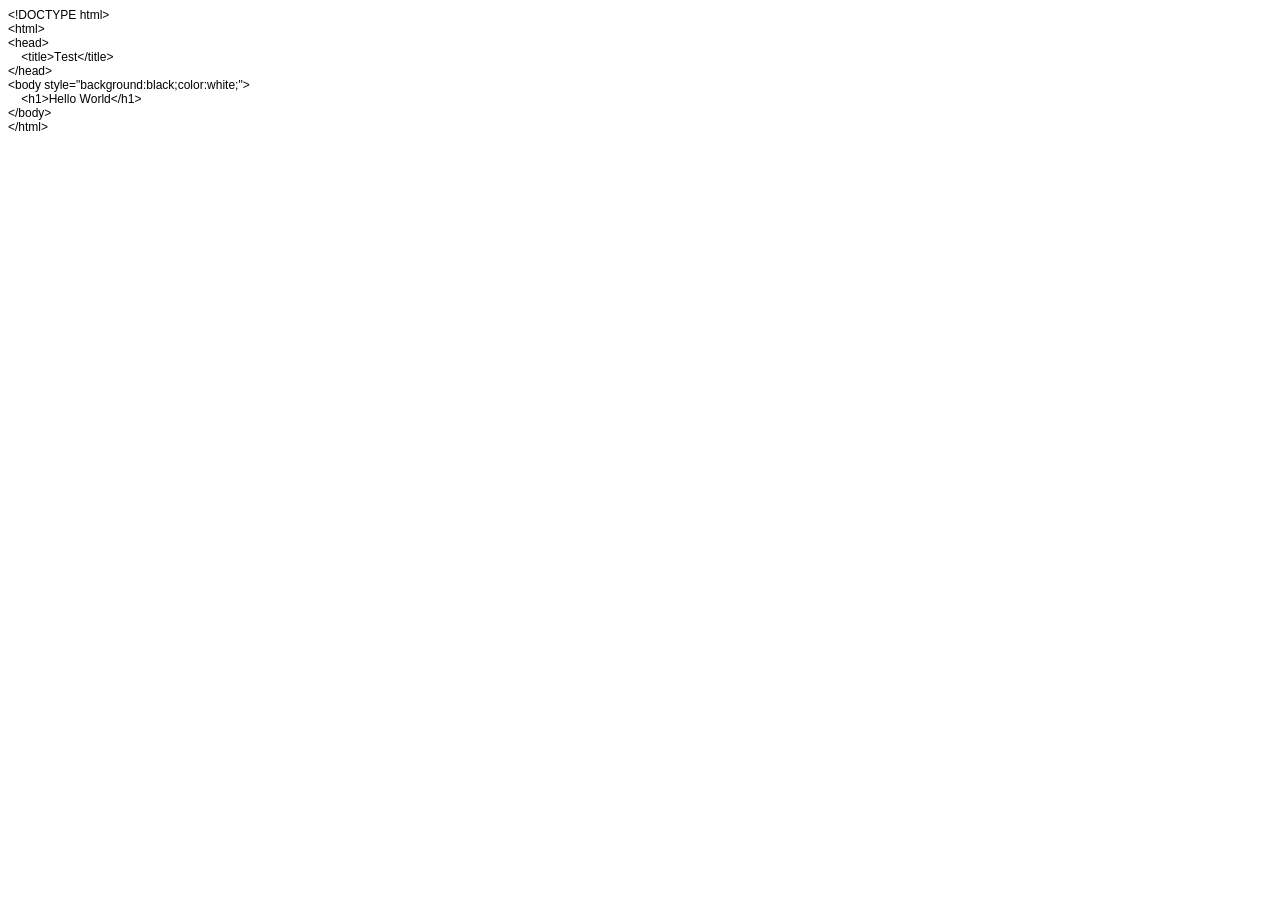
==== index.html @ 1a050148 "created file structure" ====
<!DOCTYPE html PUBLIC "-//W3C//DTD HTML 4.01//EN" "http://www.w3.org/TR/html4/strict.dtd">
<html>
<head>
  <meta http-equiv="Content-Type" content="text/html; charset=utf-8">
  <meta http-equiv="Content-Style-Type" content="text/css">
  <title></title>
  <meta name="Generator" content="Cocoa HTML Writer">
  <meta name="CocoaVersion" content="2685.3">
  <style type="text/css">
    p.p1 {margin: 0.0px 0.0px 0.0px 0.0px; font: 12.0px Helvetica; -webkit-text-stroke: #000000}
    span.s1 {font-kerning: none}
  </style>
</head>
<body>
<p class="p1"><span class="s1">&lt;!DOCTYPE html&gt;</span></p>
<p class="p1"><span class="s1">&lt;html&gt;</span></p>
<p class="p1"><span class="s1">&lt;head&gt;</span></p>
<p class="p1"><span class="s1"><span class="Apple-converted-space">    </span>&lt;title&gt;Test&lt;/title&gt;</span></p>
<p class="p1"><span class="s1">&lt;/head&gt;</span></p>
<p class="p1"><span class="s1">&lt;body style="background:black;color:white;"&gt;</span></p>
<p class="p1"><span class="s1"><span class="Apple-converted-space">    </span>&lt;h1&gt;Hello World&lt;/h1&gt;</span></p>
<p class="p1"><span class="s1">&lt;/body&gt;</span></p>
<p class="p1"><span class="s1">&lt;/html&gt;</span></p>
</body>
</html>
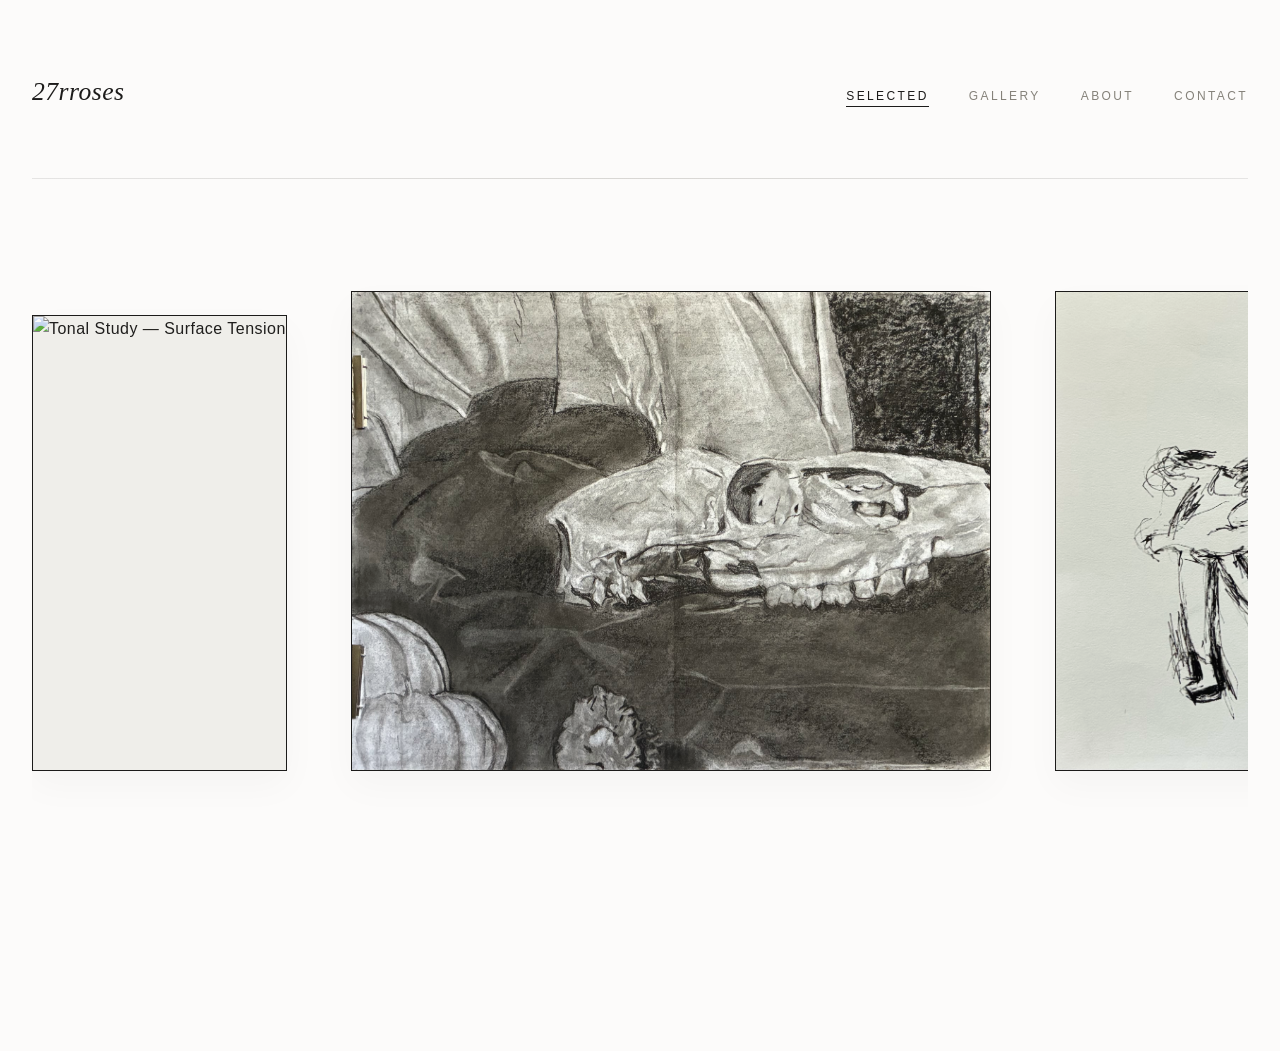
==== commit a14e3018: "built website" ====
--- a/index.html
+++ b/index.html
@@ -1,25 +1,67 @@
-<!DOCTYPE html PUBLIC "-//W3C//DTD HTML 4.01//EN" "http://www.w3.org/TR/html4/strict.dtd">
-<html>
+<!DOCTYPE html>
+<html lang="en">
 <head>
-  <meta http-equiv="Content-Type" content="text/html; charset=utf-8">
-  <meta http-equiv="Content-Style-Type" content="text/css">
-  <title></title>
-  <meta name="Generator" content="Cocoa HTML Writer">
-  <meta name="CocoaVersion" content="2685.3">
-  <style type="text/css">
-    p.p1 {margin: 0.0px 0.0px 0.0px 0.0px; font: 12.0px Helvetica; -webkit-text-stroke: #000000}
-    span.s1 {font-kerning: none}
-  </style>
+    <meta charset="UTF-8">
+    <meta name="viewport" content="width=device-width, initial-scale=1.0">
+    <title>27rroses Portfolio</title>
+    <link rel="stylesheet" href="css/styles.css">
 </head>
 <body>
-<p class="p1"><span class="s1">&lt;!DOCTYPE html&gt;</span></p>
-<p class="p1"><span class="s1">&lt;html&gt;</span></p>
-<p class="p1"><span class="s1">&lt;head&gt;</span></p>
-<p class="p1"><span class="s1"><span class="Apple-converted-space">    </span>&lt;title&gt;Test&lt;/title&gt;</span></p>
-<p class="p1"><span class="s1">&lt;/head&gt;</span></p>
-<p class="p1"><span class="s1">&lt;body style="background:black;color:white;"&gt;</span></p>
-<p class="p1"><span class="s1"><span class="Apple-converted-space">    </span>&lt;h1&gt;Hello World&lt;/h1&gt;</span></p>
-<p class="p1"><span class="s1">&lt;/body&gt;</span></p>
-<p class="p1"><span class="s1">&lt;/html&gt;</span></p>
+
+    <header>
+        <h1><a href="index.html">27rroses</a></h1>
+        <nav>
+            <ul>
+                <li><a href="index.html" class="active">Selected</a></li>
+                <li><a href="gallery.html">Gallery</a></li>
+                <li><a href="about.html">About</a></li>
+                <li><a href="contact.html">Contact</a></li>
+            </ul>
+        </nav>
+    </header>
+
+    <main>
+        <section class="index-grid">
+            
+            <div class="series-stack">
+                <div class="series-header">
+                    <h2 class="series-main-title"></h2>
+                    <p class="series-description"></p>
+                </div>
+
+                <div class="series-images">
+                    <div class="artwork-item">
+                        <div class="image-wrapper">
+                            <img src="assets/images/photography/s1.JPG" alt="Tonal Study — Surface Tension">
+                        </div>
+                        <div class="artwork-meta">
+                            <h3 class="artwork-title"></h3>
+                        </div>
+                    </div>
+                </div>
+            </div>
+            <div class="artwork-item">
+                <div class="image-wrapper">
+                    <img src="assets/images/charcoal/stilllifecharc.jpeg" alt="Modern Vintage Glamour I">
+                </div>
+                <div class="artwork-meta">
+                    <h2 class="artwork-title"></h2>
+                    <span class="artwork-category"></span>
+                </div>
+            </div>
+            <div class="artwork-item">
+                <div class="image-wrapper">
+                    <img src="assets/images/sketches/IMG_6584.jpeg" alt="Modern Vintage Glamour I">
+                </div>
+                <div class="artwork-meta">
+                    <h2 class="artwork-title"></h2>
+                    <span class="artwork-category"></span>
+                </div>
+            </div>
+
+        </section>
+    </main>
+
+    <script src="js/gallery.js"></script>
 </body>
-</html>
+</html>
--- a/css/styles.css
+++ b/css/styles.css
@@ -0,0 +1,533 @@
+/* ==========================================================================
+   QUIET LUXURY & MIXED METAL EDITORIAL FRAMEWORK
+   Project: 27rroses Portfolio
+   ========================================================================== */
+
+:root {
+    /* --- The Ambient Canvas Palette --- */
+    --bg-color: #fcfbfa;         /* Warm, creamy alabaster / soft ivory */
+    --text-primary: #1c1b1a;     /* Deep, soft charcoal (our rich black) */
+    --text-muted: #85827a;       /* Subdued stone / taupe */
+    
+    /* --- Metallic Light Elements --- */
+    --gold-brass: #ad9a78;       /* Satin, muted brass highlight */
+    --chrome-reflection: linear-gradient(135deg, #e0e0e0 0%, #ffffff 45%, #999999 55%, #f0f0f0 100%);
+    --brushed-steel: linear-gradient(90deg, rgba(28, 27, 26, 0.1) 0%, rgba(133, 130, 122, 0.3) 50%, rgba(28, 27, 26, 0.1) 100%);
+    
+    /* --- Structural & Animation Parameters --- */
+    --transition-smooth: all 0.5s cubic-bezier(0.16, 1, 0.3, 1);
+    --font-serif: "Didot", "Bodoni MT", "Cinzel", Georgia, serif;
+    --font-sans: "Inter", "Helvetica Neue", Arial, sans-serif;
+}
+
+/* --- Base Normalization --- */
+* { 
+    margin: 0; 
+    padding: 0; 
+    box-sizing: border-box; 
+}
+
+body {
+    background-color: var(--bg-color);
+    color: var(--text-primary);
+    font-family: var(--font-sans);
+    letter-spacing: 0.03em;
+    line-height: 1.6;
+    -webkit-font-smoothing: antialiased;
+    overflow-x: hidden; /* Strict barrier blocking horizontal browser sway */
+}
+
+/* ==========================================================================
+   HEADER & NAVIGATION STRUCTURE
+   ========================================================================== */
+
+header {
+    padding: 4rem 2rem; 
+    display: flex;
+    justify-content: space-between;
+    align-items: baseline;
+    max-width: 1600px;
+    margin: 0 auto;
+    position: relative;
+    width: 100%;
+}
+
+/* The Satin Brushed Chrome Rod Divider */
+header::after {
+    content: '';
+    position: absolute;
+    bottom: 0;
+    left: 2rem;
+    right: 2rem;
+    height: 1px;
+    background: var(--brushed-steel); 
+}
+
+header h1 a {
+    font-family: var(--font-serif);
+    font-size: 1.6rem;
+    font-weight: 300; 
+    font-style: italic;
+    color: var(--text-primary);
+    text-decoration: none;
+    transition: var(--transition-smooth);
+    display: inline-block;
+}
+
+/* Subtle metal glint across logo text on hover */
+header h1 a:hover {
+    background: var(--chrome-reflection);
+    -webkit-background-clip: text;
+    -webkit-text-fill-color: transparent;
+}
+
+nav ul {
+    list-style: none;
+    display: flex;
+    gap: 2.5rem;
+}
+
+nav a {
+    font-size: 0.75rem;
+    font-weight: 400; 
+    text-transform: uppercase;
+    letter-spacing: 0.2em; 
+    color: var(--text-muted);
+    text-decoration: none;
+    transition: var(--transition-smooth);
+    position: relative;
+    padding-bottom: 4px;
+}
+
+nav a:hover, nav a.active {
+    color: var(--text-primary);
+}
+
+/* Navigation active marker (Clean charcoal underline) */
+nav a::after {
+    content: '';
+    position: absolute;
+    bottom: 0;
+    left: 0;
+    width: 0;
+    height: 1px;
+    background-color: var(--text-primary);
+    transition: var(--transition-smooth);
+}
+nav a:hover::after, nav a.active::after {
+    width: 100%;
+}
+
+/* ==========================================================================
+   MAIN CORE CONTAINER
+   ========================================================================== */
+
+main {
+    max-width: 1600px;
+    margin: 0 auto;
+    padding: 4rem 2rem 10rem 2rem; 
+    width: 100%;
+}
+
+/* ==========================================================================
+   SHARED ARTWORK COMPONENTS & FRAMES (UN-UNIFORM RAW LAYOUT)
+   ========================================================================== */
+
+.artwork-item {
+    width: 100%; 
+    display: flex;
+    flex-direction: column;
+    text-decoration: none;
+    color: inherit;
+    margin-bottom: 2rem; /* Clear breathing room below the text metadata */
+}
+
+/* The frame now shrinks and forms perfectly to the image's true dimensions */
+.image-wrapper {
+    background-color: #efeeea;
+    width: fit-content;      /* Wrapper collapses horizontally to match the image width */
+    max-width: 100%;         /* Absolute safety rail against browser overflow */
+    height: auto;            /* Removes the forced fixed height constraint */
+    overflow: hidden;
+    position: relative;
+    overflow: hidden; /* ADD THIS LINE */
+    display: block;          /* Changes block model to let natural text flow beneath it */
+    
+    /* Sharp black gallery frame preserved on the natural image border */
+    border: 1.5px solid var(--text-primary); 
+    box-shadow: 0 15px 35px rgba(28, 27, 26, 0.03);
+    transition: var(--transition-smooth);
+}
+
+/* Chromatic liquid reflection overlay adjusted for variable aspect ratios */
+.image-wrapper::before {
+    content: '';
+    position: absolute;
+    top: 0; left: -150%;
+    width: 100%; height: 100%;
+    background: linear-gradient(to right, rgba(255,255,255,0) 0%, rgba(255,255,255,0.25) 50%, rgba(255,255,255,0) 100%);
+    transform: skewX(-25deg);
+    transition: 0.8s cubic-bezier(0.16, 1, 0.3, 1);
+    z-index: 2;
+    pointer-events: none;
+}
+
+.artwork-item:hover .image-wrapper::before {
+    left: 150%;
+}
+
+/* The image renders completely unaltered, uncropped, and raw */
+.image-wrapper img {
+    display: block;
+    width: auto;             /* Image maintains its native horizontal scale */
+    max-width: 100%;         /* Prevents super high-res photos from breaking out */
+    height: 100%;            /* Image maintains its native vertical scale */
+    object-fit: contain;     /* Safety fallback to prevent distortion */
+    filter: sepia(3%) contrast(97%);
+    transition: var(--transition-smooth);
+}
+
+/* Hover updates frame outline color to brass gold */
+.artwork-item:hover .image-wrapper {
+    box-shadow: 0 25px 50px rgba(28, 27, 26, 0.08);
+    border-color: var(--gold-brass); 
+}
+
+.artwork-item:hover .image-wrapper img {
+    transform: scale(1.005); /* Extremely gentle micro-scale to preserve sharp natural edges */
+    filter: sepia(0%) contrast(100%);
+}
+
+/* Artwork Metadata Placements align cleanly underneath the dynamic width frame */
+.artwork-meta {
+    margin-top: 1.2rem;
+    display: flex;
+    justify-content: space-between;
+    align-items: baseline;
+    width: 100%;
+    max-width: 100%;
+}
+
+/* ==========================================================================
+   GALLERY PAGE: INTERLOCKING MASONRY PUZZLE
+   ========================================================================== */
+
+.gallery-grid {
+    display: block;                  /* Breaks the rigid horizontal grid lines */
+    column-count: 2;                 /* Splits your archive into two fluid streams */
+    column-gap: 1.5rem;              /* Squeezes items close together horizontally */
+    width: 100%;
+    max-width: 1400px;
+    margin: 0 auto;
+}
+
+/* Forces projects to behave like puzzle blocks that pack tightly on top of each other */
+.gallery-grid .artwork-item,
+.gallery-grid .series-stack {
+    display: inline-block;           /* Prevents projects from breaking awkwardly across columns */
+    width: 100%;
+    margin-bottom: 2rem;             /* Tight, uniform spacing between stacked elements */
+    break-inside: avoid;             /* Browser guard to stabilize layout positioning */
+}
+
+/* Ensures multi-image series inside the puzzle stay bounded */
+.gallery-grid .series-images {
+    display: flex;
+    flex-direction: column;          /* Stacks series items seamlessly inside its stream */
+    gap: 1rem;                       /* Minimal negative space between series parts */
+    width: 100%;
+    margin-top: 1rem;
+}
+
+/* Keeps your hard-earned artwork drawings completely raw and uncropped */
+.gallery-grid .image-wrapper img {
+    width: 100%;
+    height: auto;
+    object-fit: contain;
+    display: block;
+}
+/* ==========================================================================
+   MASTER BLUEPRINT: HORIZONTAL FILMSTRIP INDEX (UNCROPPED)
+   ========================================================================== */
+
+/* 1. Main Track Container */
+.index-grid {
+    display: flex;                  /* Forces all projects side-by-side horizontally */
+    flex-wrap: nowrap;              /* Hard block preventing items from breaking down a row */
+    overflow-x: auto;               /* Enables smooth horizontal track scrolling */
+    overflow-y: hidden;             /* Prevents accidental vertical page shifting */
+    gap: 4rem;                      /* Luxurious, intentional negative space between pieces */
+    width: 100vw;                   /* Spans across the full view width */
+    max-width: 100%;
+    padding: 3rem 4rem 5rem 4rem;   /* Generous bottom padding to completely clear scrollbars */
+    scroll-snap-type: x mandatory;  /* Smooth magnetic snapping onto your artwork */
+    scrollbar-width: thin;          /* Keeps desktop scrollbars clean and non-intrusive */
+    -webkit-overflow-scrolling: touch; /* Butter-smooth scrolling execution on iOS devices */
+}
+
+/* 2. Project Block Wrapper Envelopes */
+.index-grid > .artwork-item,
+.index-grid > .series-stack {
+    flex: 0 0 auto;                 /* CRITICAL: Stops the browser from squeezing or warping frames */
+    height: 520px;                  /* The master vertical baseline anchor for your landing row */
+    scroll-snap-align: start;       /* Anchors left frame edge perfectly on snap points */
+    display: flex;
+    flex-direction: column;
+    margin-bottom: 0 !important;    /* Overrides old vertical stacking margin leakages */
+}
+
+/* 3. Standalone Project Width Logic */
+.index-grid > .artwork-item {
+    width: auto;                    /* Width adjusts naturally based on the image's layout */
+    max-width: 700px;               /* Safety valve: keeps isolated images from blowing up huge */
+}
+
+/* 4. Multi-Image Series Horizontal Flow */
+.index-grid .series-stack {
+    width: auto;                    /* Container expands gracefully only as series items are added */
+}
+
+.index-grid .series-images {
+    display: flex;
+    flex-direction: row !important; /* Force internal collection pieces horizontal */
+    flex-wrap: nowrap !important;
+    gap: 2rem;                      
+    height: 100%;                   /* Locks tight to the 520px track envelope */
+}
+
+.index-grid .series-images .artwork-item {
+    width: auto;
+    height: 100%;
+    margin-bottom: 0;
+}
+
+/* 5. THE ABSOLUTE UNCROPPED IMAGE ENGINE */
+.index-grid .image-wrapper {
+    height: calc(100% - 2.5rem) !important; /* Preserves exact proportional nest for metadata text */
+    width: auto !important;                 /* Let the box adjust horizontally */
+    overflow: hidden;
+    position: relative;
+}
+
+.index-grid .image-wrapper img {
+    height: 100% !important;        /* Locks perfectly to track height limits */
+    width: auto !important;         /* Forces the width to calculate naturally based on original ratio */
+    max-width: none !important;     /* Removes old layout caps pushing image limits down */
+    object-fit: contain !important; /* THE GUARANTEE: Raw, pristine proportions without any cropping */
+    display: block;
+}
+
+/* 6. Text Metadata Placements */
+.index-grid .artwork-meta {
+    margin-top: 0.75rem;
+    width: 100%;
+    display: flex;
+    justify-content: space-between;
+    align-items: baseline;
+}
+
+/* ==========================================================================
+   MINIMAL CUSTOM TRACK DESIGN
+   ========================================================================== */
+.index-grid::-webkit-scrollbar {
+    height: 5px;                    /* Sleek architectural line */
+}
+.index-grid::-webkit-scrollbar-track {
+    background: transparent;
+}
+.index-grid::-webkit-scrollbar-thumb {
+    background-color: var(--gold-brass, #d4af37); /* Brass matching accent tint */
+    border-radius: 10px;
+}
+
+/* ==========================================================================
+   CLEAN RESPONSIVE COMPATIBILITY CONSTRAINTS (REPLACES ALL OLD MOBILE BLOCKS)
+   ========================================================================== */
+@media (max-width: 768px) {
+    .index-grid {
+        padding: 2rem 1.5rem 3rem 1.5rem;
+        gap: 2.5rem;
+    }
+    
+    .index-grid > .artwork-item,
+    .index-grid > .series-stack {
+        height: 360px;              /* Proportionally steps down row profile height for mobile screens */
+    }
+
+    /* Maintains your dynamic interlocking masonry puzzle setup exclusively on your gallery page */
+    .gallery-grid {
+        column-count: 1 !important;
+        display: block !important;
+    }
+    .gallery-grid .series-stack {
+        grid-column: span 1 !important;
+    }
+}
+
+/* 3. ABOUT & CONTACT PAGES - Editorial Typography Framework */
+.editorial-hero {
+    max-width: 900px;
+    margin: 2rem 0 4rem 0;
+    width: 100%;
+}
+
+.editorial-hero h2 {
+    font-family: var(--font-serif);
+    font-size: 2.6rem;
+    font-weight: 300; 
+    font-style: italic;
+    line-height: 1.3;
+    color: var(--text-primary);
+    margin-bottom: 2rem;
+}
+
+.editorial-body {
+    font-family: var(--font-serif);
+    font-size: 1.35rem;
+    line-height: 1.8;
+    color: var(--text-primary);
+    max-width: 750px;
+}
+
+/* CONTACT ROW DETAILS */
+.contact-flex {
+    display: flex;
+    flex-direction: column;
+    gap: 2rem;
+    margin-top: 3rem;
+    width: 100%;
+}
+
+.contact-row {
+    position: relative;
+    padding-bottom: 1.5rem;
+    max-width: 600px;
+    display: flex;
+    justify-content: space-between;
+    align-items: baseline;
+    width: 100%;
+}
+
+/* Delicate accent borders below the contact links */
+.contact-row::after {
+    content: '';
+    position: absolute;
+    bottom: 0;
+    left: 0;
+    width: 100%;
+    height: 1px;
+    background: var(--text-primary);
+    opacity: 0.15;
+}
+
+.contact-label {
+    font-size: 0.75rem;
+    font-weight: 400; 
+    text-transform: uppercase;
+    letter-spacing: 0.15em;
+    color: var(--text-muted);
+}
+
+.contact-value {
+    font-family: var(--font-serif);
+    font-size: 1.15rem;
+    font-weight: 300; 
+    color: var(--text-primary);
+}
+
+.contact-value a {
+    color: inherit;
+    text-decoration: none;
+    transition: var(--transition-smooth);
+}
+
+.contact-value a:hover {
+    color: var(--gold-brass);
+}
+
+/* ==========================================================================
+   LIGHTBOX OVERLAY PRESENTATION STYLES
+   ========================================================================== */
+
+.lightbox-overlay {
+    position: fixed;
+    top: 0;
+    left: 0;
+    width: 100%;
+    height: 100%;
+    background-color: rgba(28, 27, 26, 0.92); /* Deep soft charcoal backdrop */
+    backdrop-filter: blur(8px);               /* Elegant luxury softening blur */
+    z-index: 1000;                            /* Forces view above navigation */
+    display: flex;
+    align-items: center;
+    justify-content: center;
+    opacity: 0;
+    cursor: zoom-out;
+    transition: opacity 0.4s ease;
+}
+
+/* Smooth fade-in activation */
+.lightbox-overlay.active {
+    opacity: 1;
+}
+
+/* The enlarged artwork properties */
+.lightbox-image {
+    max-width: 90vw;   /* Keeps view perfectly bound inside 90% of screen width */
+    max-height: 85vh;  /* Keeps view perfectly bound inside 85% of screen height */
+    object-fit: contain; /* Preserves natural, uncropped raw aspect ratio entirely */
+    border: 1px solid rgba(252, 251, 250, 0.1); /* Soft contrast lip edge */
+    box-shadow: 0 30px 70px rgba(0, 0, 0, 0.5);
+    transform: scale(0.97);
+    transition: transform 0.4s cubic-bezier(0.16, 1, 0.3, 1);
+}
+
+.lightbox-overlay.active .lightbox-image {
+    transform: scale(1); /* Gentle expansion pop effect */
+}
+/* ==========================================================================
+   INTERLOCKING PUZZLE GRID FOR SERIES
+   ========================================================================== */
+
+/* The parent container holding the series collection */
+/* ==========================================================================
+   PROTECTIVE INNER SERIES STACKING
+   ========================================================================== */
+
+/* The container holding images inside a series block */
+.series-images {
+    display: flex;
+    flex-direction: column;   /* Forces inner series images to stack neatly vertically */
+    gap: 1.5rem;              /* Minimal, uniform layout margins between elements */
+    width: 100%;              /* Restricts everything to the exact width of its column */
+    max-width: 100%;          /* Hard boundary stop to prevent horizontal spill-overs */
+    margin-top: 1.5rem;
+}
+
+/* Force individual artwork frames inside a series to behave strictly */
+.series-images .artwork-item {
+    display: block;
+    width: 100%;
+    margin-bottom: 0;         /* Handled by the flex container gap above */
+}
+
+/* Ensure the wrapper respects the hard boundaries */
+.series-images .image-wrapper {
+    width: 100%;
+    max-width: 100%;
+    height: auto;
+    overflow: hidden;
+}
+
+.series-images .image-wrapper img {
+    width: 100%;
+    height: auto;
+    object-fit: contain;      /* Keeps your drawings completely uncropped and pristine */
+    display: block;
+}
+
+/* Pushes the tiny metadata caption tightly under the thin frame boundary */
+.series-images .artwork-meta {
+    margin-top: 0.5rem;
+    padding: 0 0.25rem;
+}
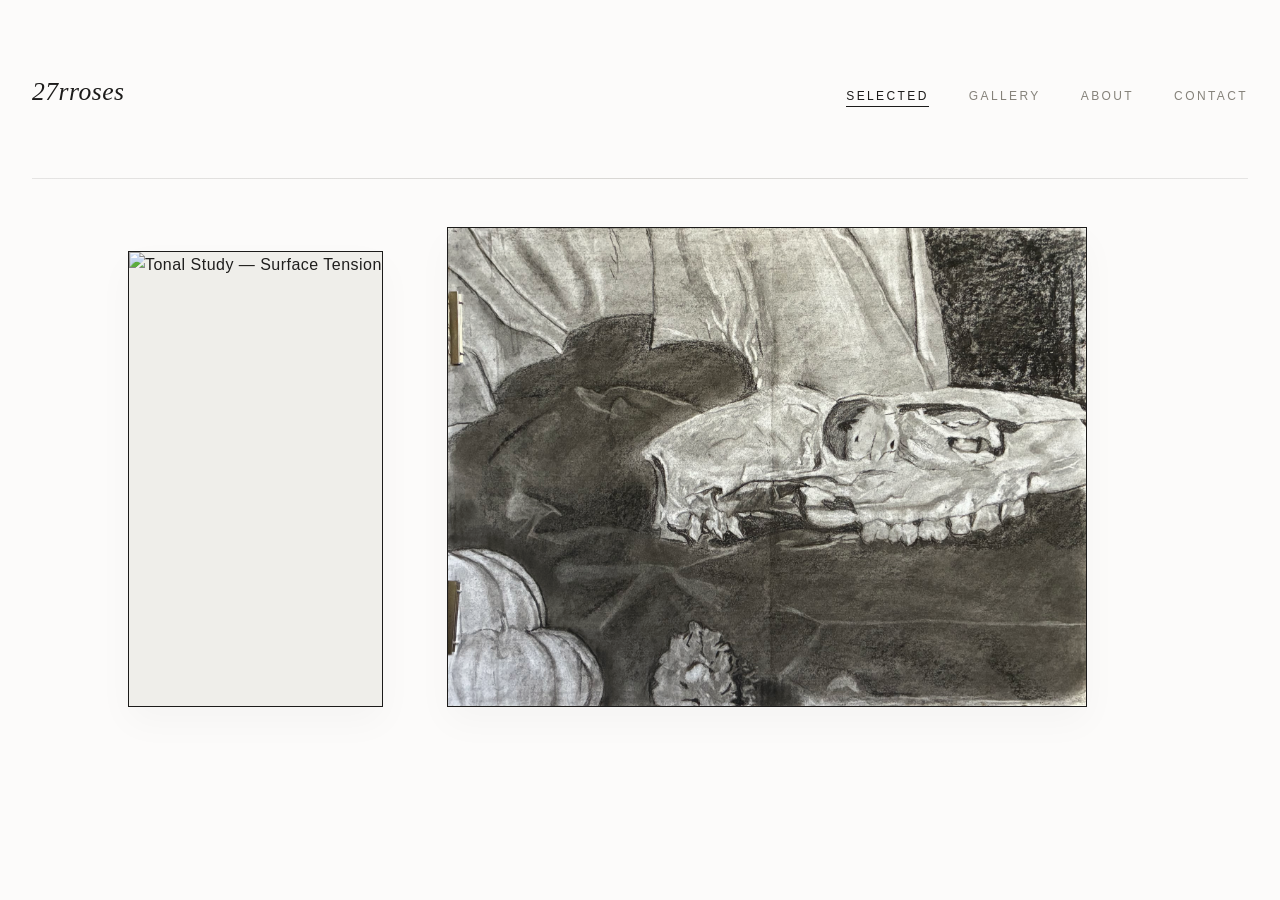
==== commit 0ef535cc: "Merge branch 'main' of https://github.com/27rroses/27rroses" ====
--- a/index.html
+++ b/index.html
@@ -20,8 +20,11 @@
         </nav>
     </header>
 
-    <main>
+</header> 
         <section class="index-grid">
+
+    <div class="artwork-item">
+        </div>
             
             <div class="series-stack">
                 <div class="series-header">
@@ -49,15 +52,6 @@
                     <span class="artwork-category"></span>
                 </div>
             </div>
-            <div class="artwork-item">
-                <div class="image-wrapper">
-                    <img src="assets/images/sketches/IMG_6584.jpeg" alt="Modern Vintage Glamour I">
-                </div>
-                <div class="artwork-meta">
-                    <h2 class="artwork-title"></h2>
-                    <span class="artwork-category"></span>
-                </div>
-            </div>
 
         </section>
     </main>
--- a/css/styles.css
+++ b/css/styles.css
@@ -246,6 +246,8 @@
     object-fit: contain;
     display: block;
 }
+
+
 /* ==========================================================================
    MASTER BLUEPRINT: HORIZONTAL FILMSTRIP INDEX (UNCROPPED)
    ========================================================================== */
@@ -341,17 +343,46 @@
 }
 
 /* ==========================================================================
-   CLEAN RESPONSIVE COMPATIBILITY CONSTRAINTS (REPLACES ALL OLD MOBILE BLOCKS)
+   UNIVERSAL GALLERY TYPOGRAPHY OVERRIDE
+   ========================================================================== */
+
+.gallery-grid .artwork-title,
+.gallery-grid .series-main-title,
+.gallery-grid h2,
+.gallery-grid h3,
+.gallery-grid h4 {
+    font-family: var(--font-serif, "Didot", "Bodoni MT", "Cinzel", "Playfair Display", serif) !important;
+    font-size: 1.4rem !important;
+    font-weight: 400 !important;
+    font-style: italic !important;
+    color: #111111 !important;
+    text-transform: none !important;
+}
+
+
+/* ==========================================================================
+   CLEAN RESPONSIVE COMPATIBILITY CONSTRAINTS (KEEP THIS AT THE VERY BOTTOM)
    ========================================================================== */
 @media (max-width: 768px) {
     .index-grid {
         padding: 2rem 1.5rem 3rem 1.5rem;
         gap: 2.5rem;
     }
-    
+
+    .site-header {
+        flex-direction: column;     
+        gap: 1.5rem;                
+        padding: 2rem 1.5rem 1rem 1.5rem; 
+        text-align: center;
+    }
+
+    .site-nav {
+        gap: 1.5rem;                
+    }
+
     .index-grid > .artwork-item,
     .index-grid > .series-stack {
-        height: 360px;              /* Proportionally steps down row profile height for mobile screens */
+        height: 360px;              
     }
 
     /* Maintains your dynamic interlocking masonry puzzle setup exclusively on your gallery page */
@@ -359,10 +390,11 @@
         column-count: 1 !important;
         display: block !important;
     }
+    
     .gallery-grid .series-stack {
         grid-column: span 1 !important;
     }
-}
+} /* <--- This bracket perfectly closes the mobile media block cleanly! */
 
 /* 3. ABOUT & CONTACT PAGES - Editorial Typography Framework */
 .editorial-hero {
